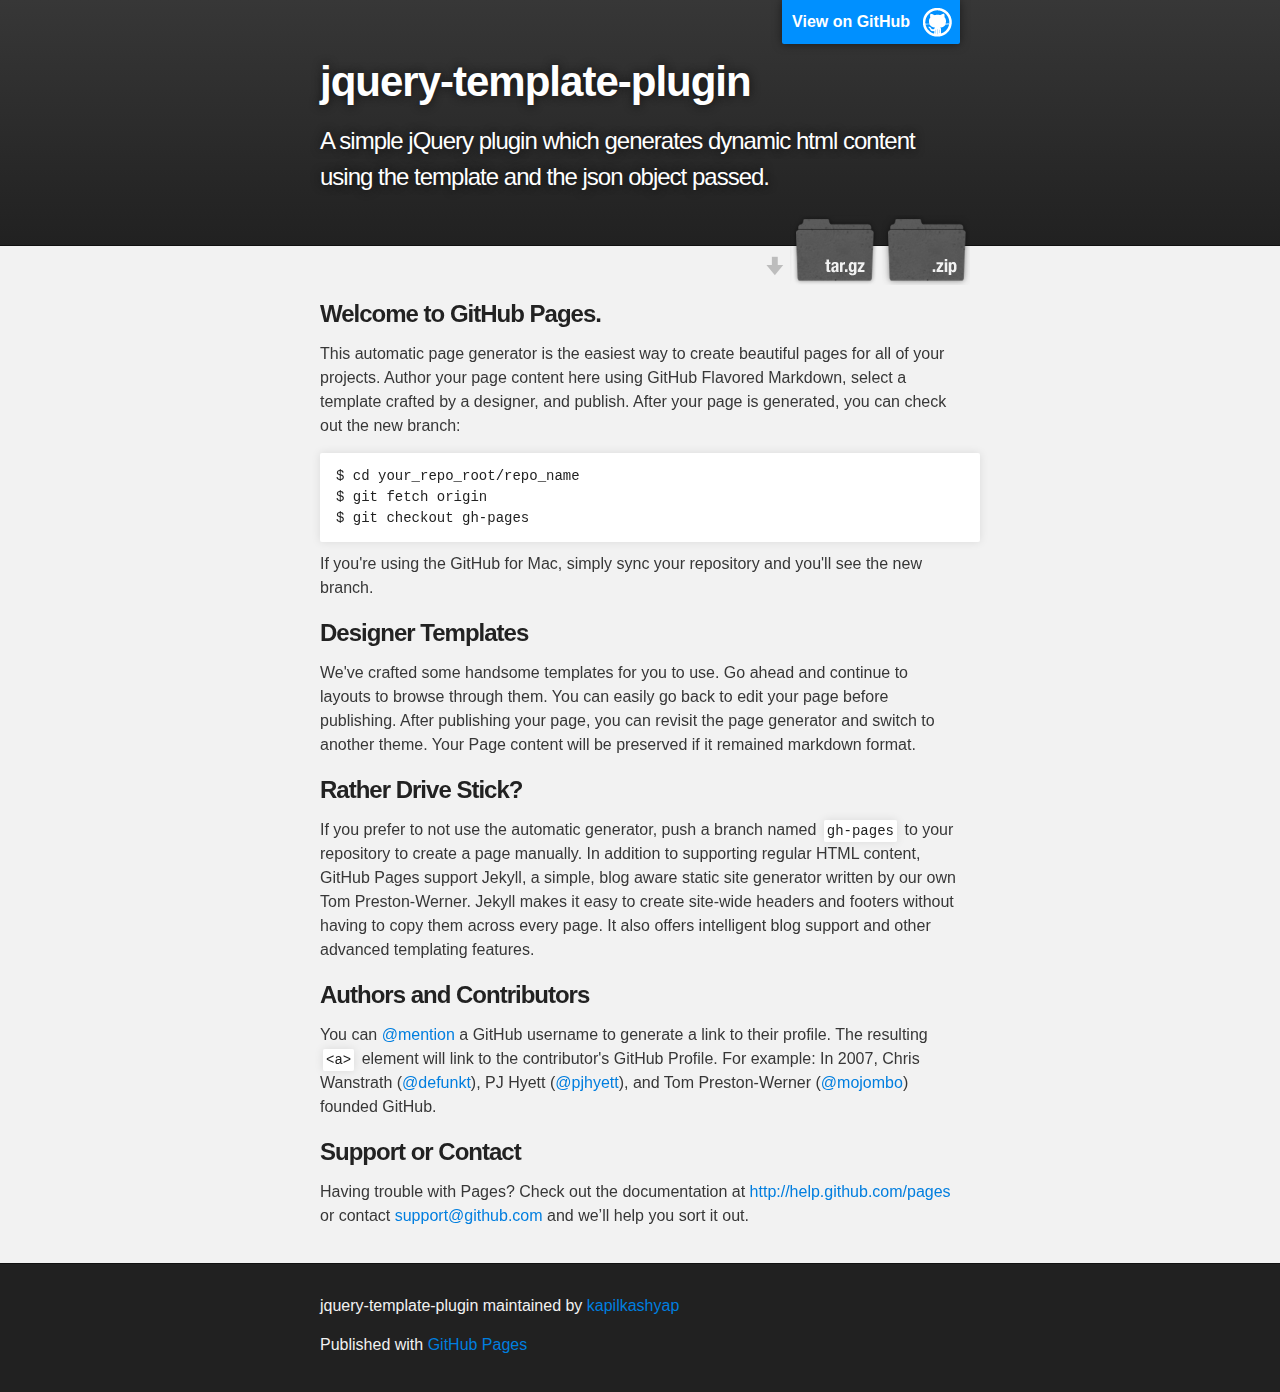
==== index.html @ b41ae6ae "Create gh-pages branch via GitHub" ====
<!DOCTYPE html>
<html>

  <head>
    <meta charset='utf-8' />
    <meta http-equiv="X-UA-Compatible" content="chrome=1" />
    <meta name="description" content="jquery-template-plugin : A simple jQuery plugin which generates dynamic html content using the template and the json object passed." />

    <link rel="stylesheet" type="text/css" media="screen" href="stylesheets/stylesheet.css">

    <title>jquery-template-plugin</title>
  </head>

  <body>

    <!-- HEADER -->
    <div id="header_wrap" class="outer">
        <header class="inner">
          <a id="forkme_banner" href="https://github.com/kapilkashyap/jquery-template-plugin">View on GitHub</a>

          <h1 id="project_title">jquery-template-plugin</h1>
          <h2 id="project_tagline">A simple jQuery plugin which generates dynamic html content using the template and the json object passed.</h2>

            <section id="downloads">
              <a class="zip_download_link" href="https://github.com/kapilkashyap/jquery-template-plugin/zipball/master">Download this project as a .zip file</a>
              <a class="tar_download_link" href="https://github.com/kapilkashyap/jquery-template-plugin/tarball/master">Download this project as a tar.gz file</a>
            </section>
        </header>
    </div>

    <!-- MAIN CONTENT -->
    <div id="main_content_wrap" class="outer">
      <section id="main_content" class="inner">
        <h3>
<a name="welcome-to-github-pages" class="anchor" href="#welcome-to-github-pages"><span class="octicon octicon-link"></span></a>Welcome to GitHub Pages.</h3>

<p>This automatic page generator is the easiest way to create beautiful pages for all of your projects. Author your page content here using GitHub Flavored Markdown, select a template crafted by a designer, and publish. After your page is generated, you can check out the new branch:</p>

<pre><code>$ cd your_repo_root/repo_name
$ git fetch origin
$ git checkout gh-pages
</code></pre>

<p>If you're using the GitHub for Mac, simply sync your repository and you'll see the new branch.</p>

<h3>
<a name="designer-templates" class="anchor" href="#designer-templates"><span class="octicon octicon-link"></span></a>Designer Templates</h3>

<p>We've crafted some handsome templates for you to use. Go ahead and continue to layouts to browse through them. You can easily go back to edit your page before publishing. After publishing your page, you can revisit the page generator and switch to another theme. Your Page content will be preserved if it remained markdown format.</p>

<h3>
<a name="rather-drive-stick" class="anchor" href="#rather-drive-stick"><span class="octicon octicon-link"></span></a>Rather Drive Stick?</h3>

<p>If you prefer to not use the automatic generator, push a branch named <code>gh-pages</code> to your repository to create a page manually. In addition to supporting regular HTML content, GitHub Pages support Jekyll, a simple, blog aware static site generator written by our own Tom Preston-Werner. Jekyll makes it easy to create site-wide headers and footers without having to copy them across every page. It also offers intelligent blog support and other advanced templating features.</p>

<h3>
<a name="authors-and-contributors" class="anchor" href="#authors-and-contributors"><span class="octicon octicon-link"></span></a>Authors and Contributors</h3>

<p>You can <a href="https://github.com/blog/821" class="user-mention">@mention</a> a GitHub username to generate a link to their profile. The resulting <code>&lt;a&gt;</code> element will link to the contributor's GitHub Profile. For example: In 2007, Chris Wanstrath (<a href="https://github.com/defunkt" class="user-mention">@defunkt</a>), PJ Hyett (<a href="https://github.com/pjhyett" class="user-mention">@pjhyett</a>), and Tom Preston-Werner (<a href="https://github.com/mojombo" class="user-mention">@mojombo</a>) founded GitHub.</p>

<h3>
<a name="support-or-contact" class="anchor" href="#support-or-contact"><span class="octicon octicon-link"></span></a>Support or Contact</h3>

<p>Having trouble with Pages? Check out the documentation at <a href="http://help.github.com/pages">http://help.github.com/pages</a> or contact <a href="mailto:support@github.com">support@github.com</a> and we’ll help you sort it out.</p>
      </section>
    </div>

    <!-- FOOTER  -->
    <div id="footer_wrap" class="outer">
      <footer class="inner">
        <p class="copyright">jquery-template-plugin maintained by <a href="https://github.com/kapilkashyap">kapilkashyap</a></p>
        <p>Published with <a href="http://pages.github.com">GitHub Pages</a></p>
      </footer>
    </div>

    

  </body>
</html>
---- stylesheets/stylesheet.css ----
/*******************************************************************************
Slate Theme for GitHub Pages
by Jason Costello, @jsncostello
*******************************************************************************/

@import url(pygment_trac.css);

/*******************************************************************************
MeyerWeb Reset
*******************************************************************************/

html, body, div, span, applet, object, iframe,
h1, h2, h3, h4, h5, h6, p, blockquote, pre,
a, abbr, acronym, address, big, cite, code,
del, dfn, em, img, ins, kbd, q, s, samp,
small, strike, strong, sub, sup, tt, var,
b, u, i, center,
dl, dt, dd, ol, ul, li,
fieldset, form, label, legend,
table, caption, tbody, tfoot, thead, tr, th, td,
article, aside, canvas, details, embed,
figure, figcaption, footer, header, hgroup,
menu, nav, output, ruby, section, summary,
time, mark, audio, video {
  margin: 0;
  padding: 0;
  border: 0;
  font: inherit;
  vertical-align: baseline;
}

/* HTML5 display-role reset for older browsers */
article, aside, details, figcaption, figure,
footer, header, hgroup, menu, nav, section {
  display: block;
}

ol, ul {
  list-style: none;
}

blockquote, q {
}

table {
  border-collapse: collapse;
  border-spacing: 0;
}

/*******************************************************************************
Theme Styles
*******************************************************************************/

body {
  box-sizing: border-box;
  color:#373737;
  background: #212121;
  font-size: 16px;
  font-family: 'Myriad Pro', Calibri, Helvetica, Arial, sans-serif;
  line-height: 1.5;
  -webkit-font-smoothing: antialiased;
}

h1, h2, h3, h4, h5, h6 {
  margin: 10px 0;
  font-weight: 700;
  color:#222222;
  font-family: 'Lucida Grande', 'Calibri', Helvetica, Arial, sans-serif;
  letter-spacing: -1px;
}

h1 {
  font-size: 36px;
  font-weight: 700;
}

h2 {
  padding-bottom: 10px;
  font-size: 32px;
  background: url('../images/bg_hr.png') repeat-x bottom;
}

h3 {
  font-size: 24px;
}

h4 {
  font-size: 21px;
}

h5 {
  font-size: 18px;
}

h6 {
  font-size: 16px;
}

p {
  margin: 10px 0 15px 0;
}

footer p {
  color: #f2f2f2;
}

a {
  text-decoration: none;
  color: #007edf;
  text-shadow: none;

  transition: color 0.5s ease;
  transition: text-shadow 0.5s ease;
  -webkit-transition: color 0.5s ease;
  -webkit-transition: text-shadow 0.5s ease;
  -moz-transition: color 0.5s ease;
  -moz-transition: text-shadow 0.5s ease;
  -o-transition: color 0.5s ease;
  -o-transition: text-shadow 0.5s ease;
  -ms-transition: color 0.5s ease;
  -ms-transition: text-shadow 0.5s ease;
}

#main_content a:hover {
  color: #0069ba;
  text-shadow: #0090ff 0px 0px 2px;
}

footer a:hover {
  color: #43adff;
  text-shadow: #0090ff 0px 0px 2px;
}

em {
  font-style: italic;
}

strong {
  font-weight: bold;
}

img {
  position: relative;
  margin: 0 auto;
  max-width: 739px;
  padding: 5px;
  margin: 10px 0 10px 0;
  border: 1px solid #ebebeb;

  box-shadow: 0 0 5px #ebebeb;
  -webkit-box-shadow: 0 0 5px #ebebeb;
  -moz-box-shadow: 0 0 5px #ebebeb;
  -o-box-shadow: 0 0 5px #ebebeb;
  -ms-box-shadow: 0 0 5px #ebebeb;
}

pre, code {
  width: 100%;
  color: #222;
  background-color: #fff;

  font-family: Monaco, "Bitstream Vera Sans Mono", "Lucida Console", Terminal, monospace;
  font-size: 14px;

  border-radius: 2px;
  -moz-border-radius: 2px;
  -webkit-border-radius: 2px;



}

pre {
  width: 100%;
  padding: 10px;
  box-shadow: 0 0 10px rgba(0,0,0,.1);
  overflow: auto;
}

code {
  padding: 3px;
  margin: 0 3px;
  box-shadow: 0 0 10px rgba(0,0,0,.1);
}

pre code {
  display: block;
  box-shadow: none;
}

blockquote {
  color: #666;
  margin-bottom: 20px;
  padding: 0 0 0 20px;
  border-left: 3px solid #bbb;
}

ul, ol, dl {
  margin-bottom: 15px
}

ul li {
  list-style: inside;
  padding-left: 20px;
}

ol li {
  list-style: decimal inside;
  padding-left: 20px;
}

dl dt {
  font-weight: bold;
}

dl dd {
  padding-left: 20px;
  font-style: italic;
}

dl p {
  padding-left: 20px;
  font-style: italic;
}

hr {
  height: 1px;
  margin-bottom: 5px;
  border: none;
  background: url('../images/bg_hr.png') repeat-x center;
}

table {
  border: 1px solid #373737;
  margin-bottom: 20px;
  text-align: left;
 }

th {
  font-family: 'Lucida Grande', 'Helvetica Neue', Helvetica, Arial, sans-serif;
  padding: 10px;
  background: #373737;
  color: #fff;
 }

td {
  padding: 10px;
  border: 1px solid #373737;
 }

form {
  background: #f2f2f2;
  padding: 20px;
}

img {
  width: 100%;
  max-width: 100%;
}

/*******************************************************************************
Full-Width Styles
*******************************************************************************/

.outer {
  width: 100%;
}

.inner {
  position: relative;
  max-width: 640px;
  padding: 20px 10px;
  margin: 0 auto;
}

#forkme_banner {
  display: block;
  position: absolute;
  top:0;
  right: 10px;
  z-index: 10;
  padding: 10px 50px 10px 10px;
  color: #fff;
  background: url('../images/blacktocat.png') #0090ff no-repeat 95% 50%;
  font-weight: 700;
  box-shadow: 0 0 10px rgba(0,0,0,.5);
  border-bottom-left-radius: 2px;
  border-bottom-right-radius: 2px;
}

#header_wrap {
  background: #212121;
  background: -moz-linear-gradient(top, #373737, #212121);
  background: -webkit-linear-gradient(top, #373737, #212121);
  background: -ms-linear-gradient(top, #373737, #212121);
  background: -o-linear-gradient(top, #373737, #212121);
  background: linear-gradient(top, #373737, #212121);
}

#header_wrap .inner {
  padding: 50px 10px 30px 10px;
}

#project_title {
  margin: 0;
  color: #fff;
  font-size: 42px;
  font-weight: 700;
  text-shadow: #111 0px 0px 10px;
}

#project_tagline {
  color: #fff;
  font-size: 24px;
  font-weight: 300;
  background: none;
  text-shadow: #111 0px 0px 10px;
}

#downloads {
  position: absolute;
  width: 210px;
  z-index: 10;
  bottom: -40px;
  right: 0;
  height: 70px;
  background: url('../images/icon_download.png') no-repeat 0% 90%;
}

.zip_download_link {
  display: block;
  float: right;
  width: 90px;
  height:70px;
  text-indent: -5000px;
  overflow: hidden;
  background: url(../images/sprite_download.png) no-repeat bottom left;
}

.tar_download_link {
  display: block;
  float: right;
  width: 90px;
  height:70px;
  text-indent: -5000px;
  overflow: hidden;
  background: url(../images/sprite_download.png) no-repeat bottom right;
  margin-left: 10px;
}

.zip_download_link:hover {
  background: url(../images/sprite_download.png) no-repeat top left;
}

.tar_download_link:hover {
  background: url(../images/sprite_download.png) no-repeat top right;
}

#main_content_wrap {
  background: #f2f2f2;
  border-top: 1px solid #111;
  border-bottom: 1px solid #111;
}

#main_content {
  padding-top: 40px;
}

#footer_wrap {
  background: #212121;
}



/*******************************************************************************
Small Device Styles
*******************************************************************************/

@media screen and (max-width: 480px) {
  body {
    font-size:14px;
  }

  #downloads {
    display: none;
  }

  .inner {
    min-width: 320px;
    max-width: 480px;
  }

  #project_title {
  font-size: 32px;
  }

  h1 {
    font-size: 28px;
  }

  h2 {
    font-size: 24px;
  }

  h3 {
    font-size: 21px;
  }

  h4 {
    font-size: 18px;
  }

  h5 {
    font-size: 14px;
  }

  h6 {
    font-size: 12px;
  }

  code, pre {
    min-width: 320px;
    max-width: 480px;
    font-size: 11px;
  }

}
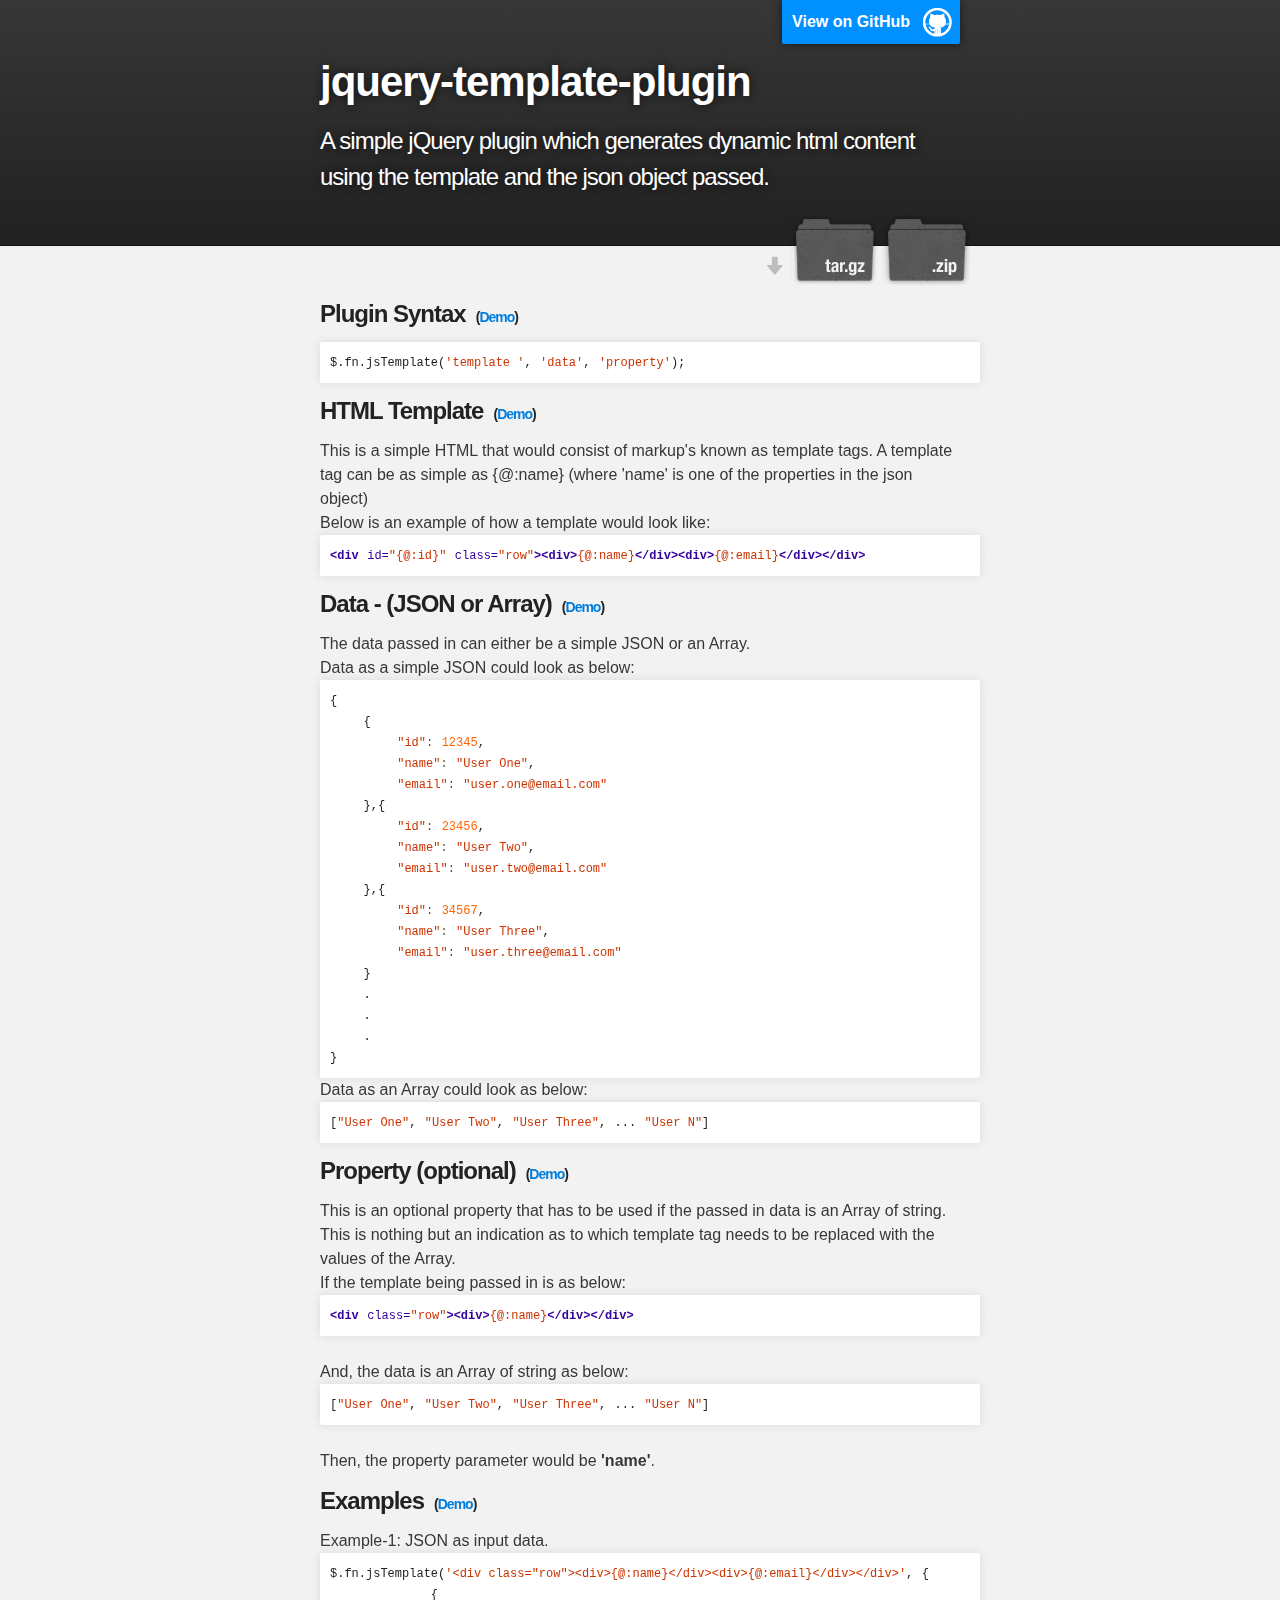
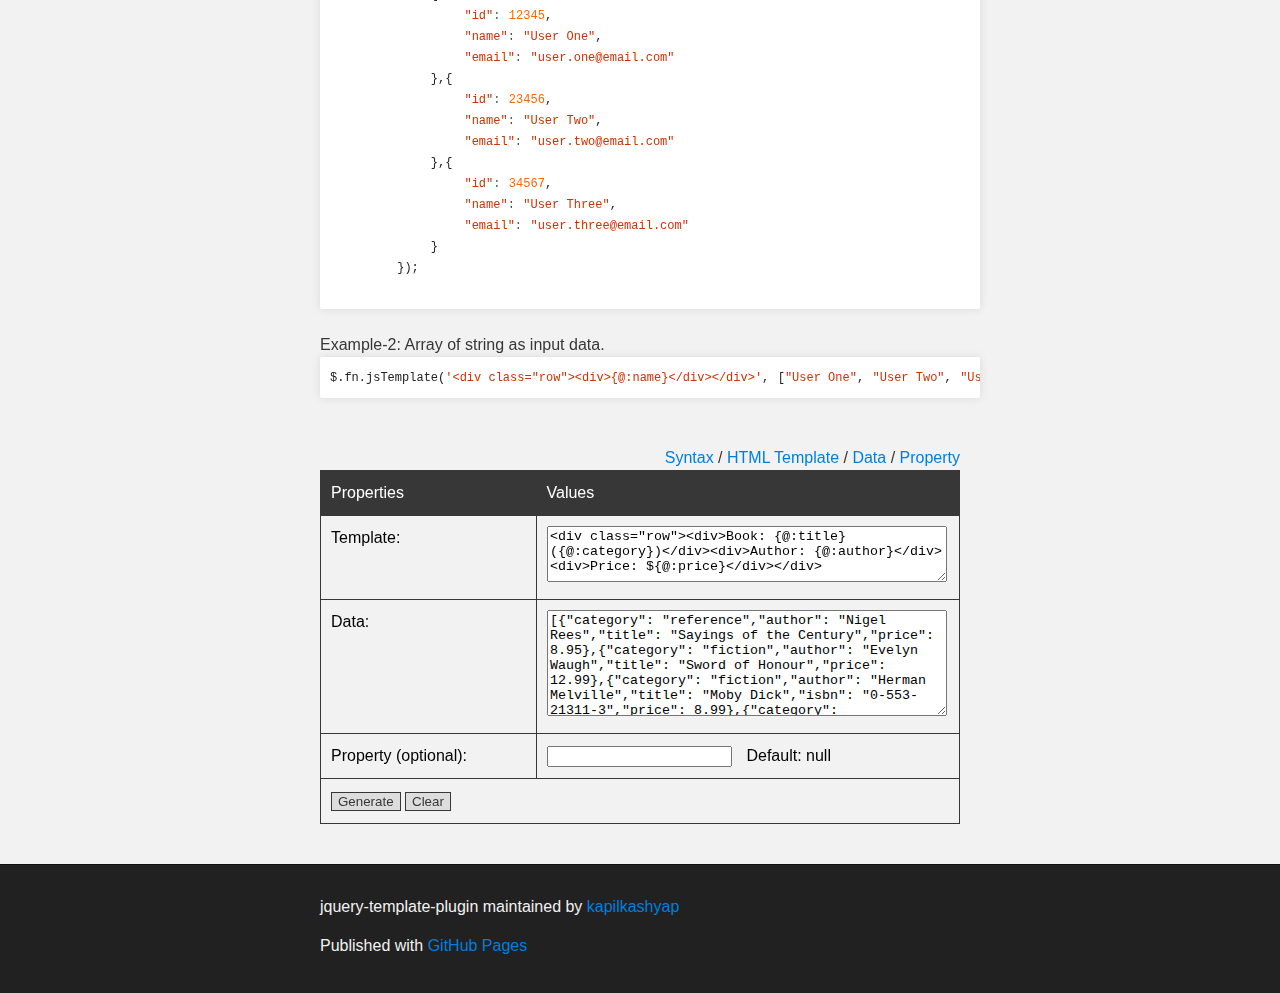
==== commit eb1a2252: "Updating gh-pages to show functionality." ====
--- a/index.html
+++ b/index.html
@@ -1,79 +1,215 @@
 <!DOCTYPE html>
 <html>
+	<head>
+	    <meta charset='utf-8' />
+    	<meta http-equiv="X-UA-Compatible" content="chrome=1" />
+    	<meta name="description" content="jquery-template-plugin : A simple jQuery plugin which generates dynamic html content using the template and the json object passed." />
+	    <link rel="stylesheet" type="text/css" media="screen" href="stylesheets/stylesheet.css">
+	    <title>jquery-template-plugin</title>
+		<script type="text/javascript" src="http://code.jquery.com/jquery-1.8.3.js"></script>
+		<script type="text/javascript" src="assets/jquery.template.plugin.js"></script>
+		<style type="text/css">
+			tbody .vertical-align-top { vertical-align: top; }
+	   		span.required { color: red; }
+	   		th { text-align: left; }
+	   		.borderless { border: none; }
+	   		.input-form { width: 100%; }
+	   		.textArea100 { width: 98%; height: 100px; }
+	   		.textArea { width: 98%; height: 200px; }
+			.input-label,.input-label-checkbox { width: 200px; color: #000000; }
+			.input-label { vertical-align: top; padding: 10px 5px 5px 10px; }
+			.checkbox { margin-left: 20px; }
+			.property-value-actions { display: inline-block; }
+			.x-inline-block { display: inline-block; zoom: 1; *display: inline; _height: 30px; }
+			.x-float-right { float: right; }
+			.x-width-10px { width: 10px; }
+			.x-button { background: #DDDDDD; color: #373737; border: 1px solid #373737; cursor: pointer; }
+			.x-button:hover { background: #373737; color: #DDDDDD; border: 1px solid #DDDDDD; cursor: pointer; }
+			.x-hidden { display: none; }
+			.width250px { width: 250px; }
+			.small-text { font-size: 10px; }
+			.buttonContainer { padding: 2px 0px; border: 1px solid #cccccc; text-align: right; }
+			.textArea50 { width: 98%; height: 50px; }
+			.textArea100 { width: 98%; height: 100px; }
+			#output { overflow: auto; margin-top: 15px; padding: 5px; display: none; border: 1px solid #CCCCCC; }
+			#output .row { font-family: verdana; font-size: 12px; margin: 5px; padding: 2px; border: 1px solid #CCCCCC; }
+	   	</style>
+	</head>
+	<body>
+    	<!-- HEADER -->
+    	<div id="header_wrap" class="outer">
+	        <header class="inner">
+				<a id="forkme_banner" href="https://github.com/kapilkashyap/jquery-template-plugin">View on GitHub</a>
+				<h1 id="project_title">jquery-template-plugin</h1>
+				<h2 id="project_tagline">A simple jQuery plugin which generates dynamic html content using the template and the json object passed.</h2>
+	            <section id="downloads">
+		            <a class="zip_download_link" href="https://github.com/kapilkashyap/jquery-template-plugin/zipball/master">Download this project as a .zip file</a>
+	    	        <a class="tar_download_link" href="https://github.com/kapilkashyap/jquery-template-plugin/tarball/master">Download this project as a tar.gz file</a>
+	            </section>
+	        </header>
+    	</div>
+		
+		<!-- MAIN CONTENT -->
+    	<div id="main_content_wrap" class="outer">
+      		<section id="main_content" class="inner">
+				<h3 id="syntax">Plugin Syntax<span class="x-inline-block x-width-10px">&nbsp;</span><span style="font-size: 14px;">(<a href="#demo" onclick="javascript:void(0);">Demo</a>)</span></h3>
+				<div class="highlight">
+					<div class="syntax"><pre><span class="nx">$</span><span class="p">.</span><span class="nx">fn</span><span class="p">.</span><span class="nx">jsTemplate</span><span class="p">(</span><span class="s1">'template '</span><span class="p">,</span> <span class="s1">'data'</span><span class="p">,</span> <span class="s1">'property'</span><span class="p">);</span></pre></div>
+				</div>
+				<h3 id="htmlTemplate">HTML Template<span class="x-inline-block x-width-10px">&nbsp;</span><span style="font-size: 14px;">(<a href="#demo" onclick="javascript:void(0);">Demo</a>)</span></h3>
+				This is a simple HTML that would consist of markup's known as template tags. A template tag can be as simple as {@:name}
+				(where 'name' is one of the properties in the json object)
+				<br/>
+				Below is an example of how a template would look like: 
+				<div class="highlight">
+					<div class="syntax"><pre><span class="nt">&lt;div</span> <span class="na">id=</span><span class="s">"{@:id}"</span> <span class="na">class=</span><span class="s">"row"</span><span class="nt">&gt;&lt;div&gt;</span><span class="s">{@:name}</span></span><span class="nt">&lt;/div&gt;&lt;div&gt;</span><span class="s">{@:email}</span><span class="nt">&lt;/div&gt;&lt;/div&gt;</span></pre></div>
+				</div>
+				<h3 id="templateDate">Data - (JSON or Array)<span class="x-inline-block x-width-10px">&nbsp;</span><span style="font-size: 14px;">(<a href="#demo" onclick="javascript:void(0);">Demo</a>)</span></h3>
+				The data passed in can either be a simple JSON or an Array.
+				<br/>
+				Data as a simple JSON could look as below:
+<div class="highlight"><pre><span class="p">{</span>
+    <span class="p">{</span>
+        <span class="s2">"id"</span><span class="o">:</span> <span class="mi">12345</span><span class="p">,</span>
+        <span class="s2">"name"</span><span class="o">:</span> <span class="s2">"User One"</span><span class="p">,</span>
+        <span class="s2">"email"</span><span class="o">:</span> <span class="s2">"user.one@email.com"</span>
+    <span class="p">},{</span>
+        <span class="s2">"id"</span><span class="o">:</span> <span class="mi">23456</span><span class="p">,</span>
+        <span class="s2">"name"</span><span class="o">:</span> <span class="s2">"User Two"</span><span class="p">,</span>
+        <span class="s2">"email"</span><span class="o">:</span> <span class="s2">"user.two@email.com"</span>
+    <span class="p">},{</span>
+        <span class="s2">"id"</span><span class="o">:</span> <span class="mi">34567</span><span class="p">,</span>
+        <span class="s2">"name"</span><span class="o">:</span> <span class="s2">"User Three"</span><span class="p">,</span>
+        <span class="s2">"email"</span><span class="o">:</span> <span class="s2">"user.three@email.com"</span>
+    <span class="p">}</span>
+    <span class="p">.</span>
+    <span class="p">.</span>
+    <span class="p">.</span>
+<span class="p">}</span>
+</pre></div>
+				Data as an Array could look as below:
+				<div class="highlight">
+					<div class="syntax"><pre><span class="p">[</span><span class="s2">"User One"</span><span class="p">,</span> <span class="s2">"User Two"</span><span class="p">,</span> <span class="s2">"User Three"</span><span class="p">,</span> <span class="p">...</span> <span class="s2">"User N"</span><span class="p">]</span></pre></div>
+				</div>
+				<h3 id="templateProperty">Property (optional)<span class="x-inline-block x-width-10px">&nbsp;</span><span style="font-size: 14px;">(<a href="#demo" onclick="javascript:void(0);">Demo</a>)</span></h3>
+				This is an optional property that has to be used if the passed in data is an Array of string.
+				This is nothing but an indication as to which template tag needs to be replaced with the values
+				of the Array.
+				<br/>
+				If the template being passed in is as below:
+				<div class="highlight">
+					<div class="syntax"><pre><span class="nt">&lt;div</span> <span class="na">class=</span><span class="s">"row"</span><span class="nt">&gt;&lt;div&gt;</span><span class="s">{@:name}</span><span class="nt">&lt;/div&gt;&lt;/div&gt;</span></pre></div>
+				</div>
+				<br/>
+				And, the data is an Array of string as below:
+				<div class="highlight">
+					<div class="syntax"><pre><span class="p">[</span><span class="s2">"User One"</span><span class="p">,</span> <span class="s2">"User Two"</span><span class="p">,</span> <span class="s2">"User Three"</span><span class="p">,</span> <span class="p">...</span> <span class="s2">"User N"</span><span class="p">]</span></pre></div>
+				</div>
+				<br/>
+				Then, the property parameter would be <span style="font-weight: bold;">'name'</span>.
+				<h3 id="templateExample">Examples<span class="x-inline-block x-width-10px">&nbsp;</span><span style="font-size: 14px;">(<a href="#demo" onclick="javascript:void(0);">Demo</a>)</span></h3>
+				Example-1: JSON as input data.
+<div class="highlight">
+	<div class="syntax"><pre><span class="nx">$</span><span class="p">.</span><span class="nx">fn</span><span class="p">.</span><span class="nx">jsTemplate</span><span class="p">(</span><span class="s1">'&lt;div class="row"&gt;&lt;div&gt;{@:name}&lt;/div&gt;&lt;div&gt;{@:email}&lt;/div&gt;&lt;/div&gt;'</span><span class="p">,</span> <span class="p">{</span>
+	    <span class="p">{</span>
+	        <span class="s2">"id"</span><span class="o">:</span> <span class="mi">12345</span><span class="p">,</span>
+	        <span class="s2">"name"</span><span class="o">:</span> <span class="s2">"User One"</span><span class="p">,</span>
+	        <span class="s2">"email"</span><span class="o">:</span> <span class="s2">"user.one@email.com"</span>
+	    <span class="p">},{</span>
+	        <span class="s2">"id"</span><span class="o">:</span> <span class="mi">23456</span><span class="p">,</span>
+	        <span class="s2">"name"</span><span class="o">:</span> <span class="s2">"User Two"</span><span class="p">,</span>
+	        <span class="s2">"email"</span><span class="o">:</span> <span class="s2">"user.two@email.com"</span>
+	    <span class="p">},{</span>
+	        <span class="s2">"id"</span><span class="o">:</span> <span class="mi">34567</span><span class="p">,</span>
+	        <span class="s2">"name"</span><span class="o">:</span> <span class="s2">"User Three"</span><span class="p">,</span>
+	        <span class="s2">"email"</span><span class="o">:</span> <span class="s2">"user.three@email.com"</span>
+	    <span class="p">}</span>
+	<span class="p">});</span>
+	</pre></div>
+</div>
+				<br/>
+				Example-2: Array of string as input data.
+				<div class="highlight">
+					<div class="syntax"><pre><span class="nx">$</span><span class="p">.</span><span class="nx">fn</span><span class="p">.</span><span class="nx">jsTemplate</span><span class="p">(</span><span class="s1">'&lt;div class="row"&gt;&lt;div&gt;{@:name}&lt;/div&gt;&lt;/div&gt;'</span><span class="p">,</span> <span class="p">[</span><span class="s2">"User One"</span><span class="p">,</span> <span class="s2">"User Two"</span><span class="p">,</span> <span class="s2">"User Three"</span><span class="p">,</span> <span class="p">...</span> <span class="s2">"User N"</span><span class="p">,</span> <span class="s1">'name'</span><span class="p">]);</span></pre></div>
+				</div>
+				<br/><br/>
+				<div id="demo">
+					<div class="x-float-right x-inline-block"><a href="#templateProperty" onclick="javascript:void(0);">Property</a></div>
+					<div class="x-float-right x-inline-block">&nbsp;/&nbsp;</div>
+					<div class="x-float-right x-inline-block"><a href="#templateDate" onclick="javascript:void(0);">Data</a></div>
+					<div class="x-float-right x-inline-block">&nbsp;/&nbsp;</div>
+					<div class="x-float-right x-inline-block"><a href="#htmlTemplate" onclick="javascript:void(0);">HTML Template</a></div>
+					<div class="x-float-right x-inline-block">&nbsp;/&nbsp;</div>
+					<div class="x-float-right x-inline-block"><a href="#syntax" onclick="javascript:void(0);">Syntax</a></div>
+				</div>	
+				<table class="input-form">
+					<tbody>
+						<tr>
+							<th>Properties</th>
+							<th>Values</th>
+						</tr>
+						<tr class="input-row">
+							<td class="input-label text inputBorder">Template:</td>
+							<td class="input-field text inputBorder">
+								<textarea id="template" class="textArea50" name="template"><div class="row"><div>Book: {@:title} ({@:category})</div><div>Author: {@:author}</div><div>Price: ${@:price}</div></div></textarea>
+							</td>
+						</tr>
+						<tr class="input-row">
+							<td class="input-label text inputBorder">Data:</td>
+							<td class="input-field text inputBorder">
+								<textarea id="template-data" class="textArea100" name="template-data">[{"category": "reference","author": "Nigel Rees","title": "Sayings of the Century","price": 8.95},{"category": "fiction","author": "Evelyn Waugh","title": "Sword of Honour","price": 12.99},{"category": "fiction","author": "Herman Melville","title": "Moby Dick","isbn": "0-553-21311-3","price": 8.99},{"category": "fiction","author": "J. R. R. Tolkien","title": "The Lord of the Rings","isbn": "0-395-19395-8","price": 22.99}]</textarea>
+							</td>
+						</tr>
+						<tr class="input-row">
+							<td class="input-label text inputBorder">Property (optional):</td>
+							<td class="input-field text inputBorder">
+								<input id="property" type="text" value="" />
+								<span class="input-label">Default: null</span>
+							</td>
+						</tr>
+						<tr>
+							<td colspan="2" class="borderless">
+								<button id="btn-generate" name="Generate" class="x-button">Generate</button>
+								<button id="btn-clear" name="Clear" class="x-button">Clear</button>
+							</td>
+						</tr>
+					</tbody>
+				</table>
+				<div id="output" style="border: 1px solid #808080;"></div>
+			</section>
+ 	   </div>
+	    <!-- FOOTER  -->
+	    <div id="footer_wrap" class="outer">
+	      	<footer class="inner">
+	        	<p class="copyright">jquery-template-plugin maintained by <a href="https://github.com/kapilkashyap">kapilkashyap</a></p>
+	        	<p>Published with <a href="http://pages.github.com">GitHub Pages</a></p>
+	      	</footer>
+	    </div>
+	</body>
 
-  <head>
-    <meta charset='utf-8' />
-    <meta http-equiv="X-UA-Compatible" content="chrome=1" />
-    <meta name="description" content="jquery-template-plugin : A simple jQuery plugin which generates dynamic html content using the template and the json object passed." />
-
-    <link rel="stylesheet" type="text/css" media="screen" href="stylesheets/stylesheet.css">
-
-    <title>jquery-template-plugin</title>
-  </head>
-
-  <body>
-
-    <!-- HEADER -->
-    <div id="header_wrap" class="outer">
-        <header class="inner">
-          <a id="forkme_banner" href="https://github.com/kapilkashyap/jquery-template-plugin">View on GitHub</a>
-
-          <h1 id="project_title">jquery-template-plugin</h1>
-          <h2 id="project_tagline">A simple jQuery plugin which generates dynamic html content using the template and the json object passed.</h2>
-
-            <section id="downloads">
-              <a class="zip_download_link" href="https://github.com/kapilkashyap/jquery-template-plugin/zipball/master">Download this project as a .zip file</a>
-              <a class="tar_download_link" href="https://github.com/kapilkashyap/jquery-template-plugin/tarball/master">Download this project as a tar.gz file</a>
-            </section>
-        </header>
-    </div>
-
-    <!-- MAIN CONTENT -->
-    <div id="main_content_wrap" class="outer">
-      <section id="main_content" class="inner">
-        <h3>
-<a name="welcome-to-github-pages" class="anchor" href="#welcome-to-github-pages"><span class="octicon octicon-link"></span></a>Welcome to GitHub Pages.</h3>
-
-<p>This automatic page generator is the easiest way to create beautiful pages for all of your projects. Author your page content here using GitHub Flavored Markdown, select a template crafted by a designer, and publish. After your page is generated, you can check out the new branch:</p>
-
-<pre><code>$ cd your_repo_root/repo_name
-$ git fetch origin
-$ git checkout gh-pages
-</code></pre>
-
-<p>If you're using the GitHub for Mac, simply sync your repository and you'll see the new branch.</p>
-
-<h3>
-<a name="designer-templates" class="anchor" href="#designer-templates"><span class="octicon octicon-link"></span></a>Designer Templates</h3>
-
-<p>We've crafted some handsome templates for you to use. Go ahead and continue to layouts to browse through them. You can easily go back to edit your page before publishing. After publishing your page, you can revisit the page generator and switch to another theme. Your Page content will be preserved if it remained markdown format.</p>
-
-<h3>
-<a name="rather-drive-stick" class="anchor" href="#rather-drive-stick"><span class="octicon octicon-link"></span></a>Rather Drive Stick?</h3>
-
-<p>If you prefer to not use the automatic generator, push a branch named <code>gh-pages</code> to your repository to create a page manually. In addition to supporting regular HTML content, GitHub Pages support Jekyll, a simple, blog aware static site generator written by our own Tom Preston-Werner. Jekyll makes it easy to create site-wide headers and footers without having to copy them across every page. It also offers intelligent blog support and other advanced templating features.</p>
-
-<h3>
-<a name="authors-and-contributors" class="anchor" href="#authors-and-contributors"><span class="octicon octicon-link"></span></a>Authors and Contributors</h3>
-
-<p>You can <a href="https://github.com/blog/821" class="user-mention">@mention</a> a GitHub username to generate a link to their profile. The resulting <code>&lt;a&gt;</code> element will link to the contributor's GitHub Profile. For example: In 2007, Chris Wanstrath (<a href="https://github.com/defunkt" class="user-mention">@defunkt</a>), PJ Hyett (<a href="https://github.com/pjhyett" class="user-mention">@pjhyett</a>), and Tom Preston-Werner (<a href="https://github.com/mojombo" class="user-mention">@mojombo</a>) founded GitHub.</p>
-
-<h3>
-<a name="support-or-contact" class="anchor" href="#support-or-contact"><span class="octicon octicon-link"></span></a>Support or Contact</h3>
-
-<p>Having trouble with Pages? Check out the documentation at <a href="http://help.github.com/pages">http://help.github.com/pages</a> or contact <a href="mailto:support@github.com">support@github.com</a> and we’ll help you sort it out.</p>
-      </section>
-    </div>
-
-    <!-- FOOTER  -->
-    <div id="footer_wrap" class="outer">
-      <footer class="inner">
-        <p class="copyright">jquery-template-plugin maintained by <a href="https://github.com/kapilkashyap">kapilkashyap</a></p>
-        <p>Published with <a href="http://pages.github.com">GitHub Pages</a></p>
-      </footer>
-    </div>
-
-    
-
-  </body>
+	<script>
+		$( document ).ready(function() {
+			$( '#btn-clear' ).attr( 'disabled', true );
+			$( '#btn-generate' ).click(function() {
+				var template = $( '#template' ).val(),
+					data = $.parseJSON( $( '#template-data' ).val() ),
+					property = $( '#property' ).val(),
+					result = null,
+					html = '';
+				
+				result = $.fn.jsTemplate( template, data, property );
+				
+				$( result ).each(function(index) {
+					html += result[index];
+				})
+				
+				$( '#output' ).html( html ).show( 'fast' );
+				$( '#btn-clear' ).attr( 'disabled', false );
+			});
+			$( '#btn-clear' ).click(function() {
+				$( '#output' ).html( '' ).hide( 'slow' );
+				$( '#btn-clear' ).attr( 'disabled', true );
+			});
+		});
+	</script>
 </html>
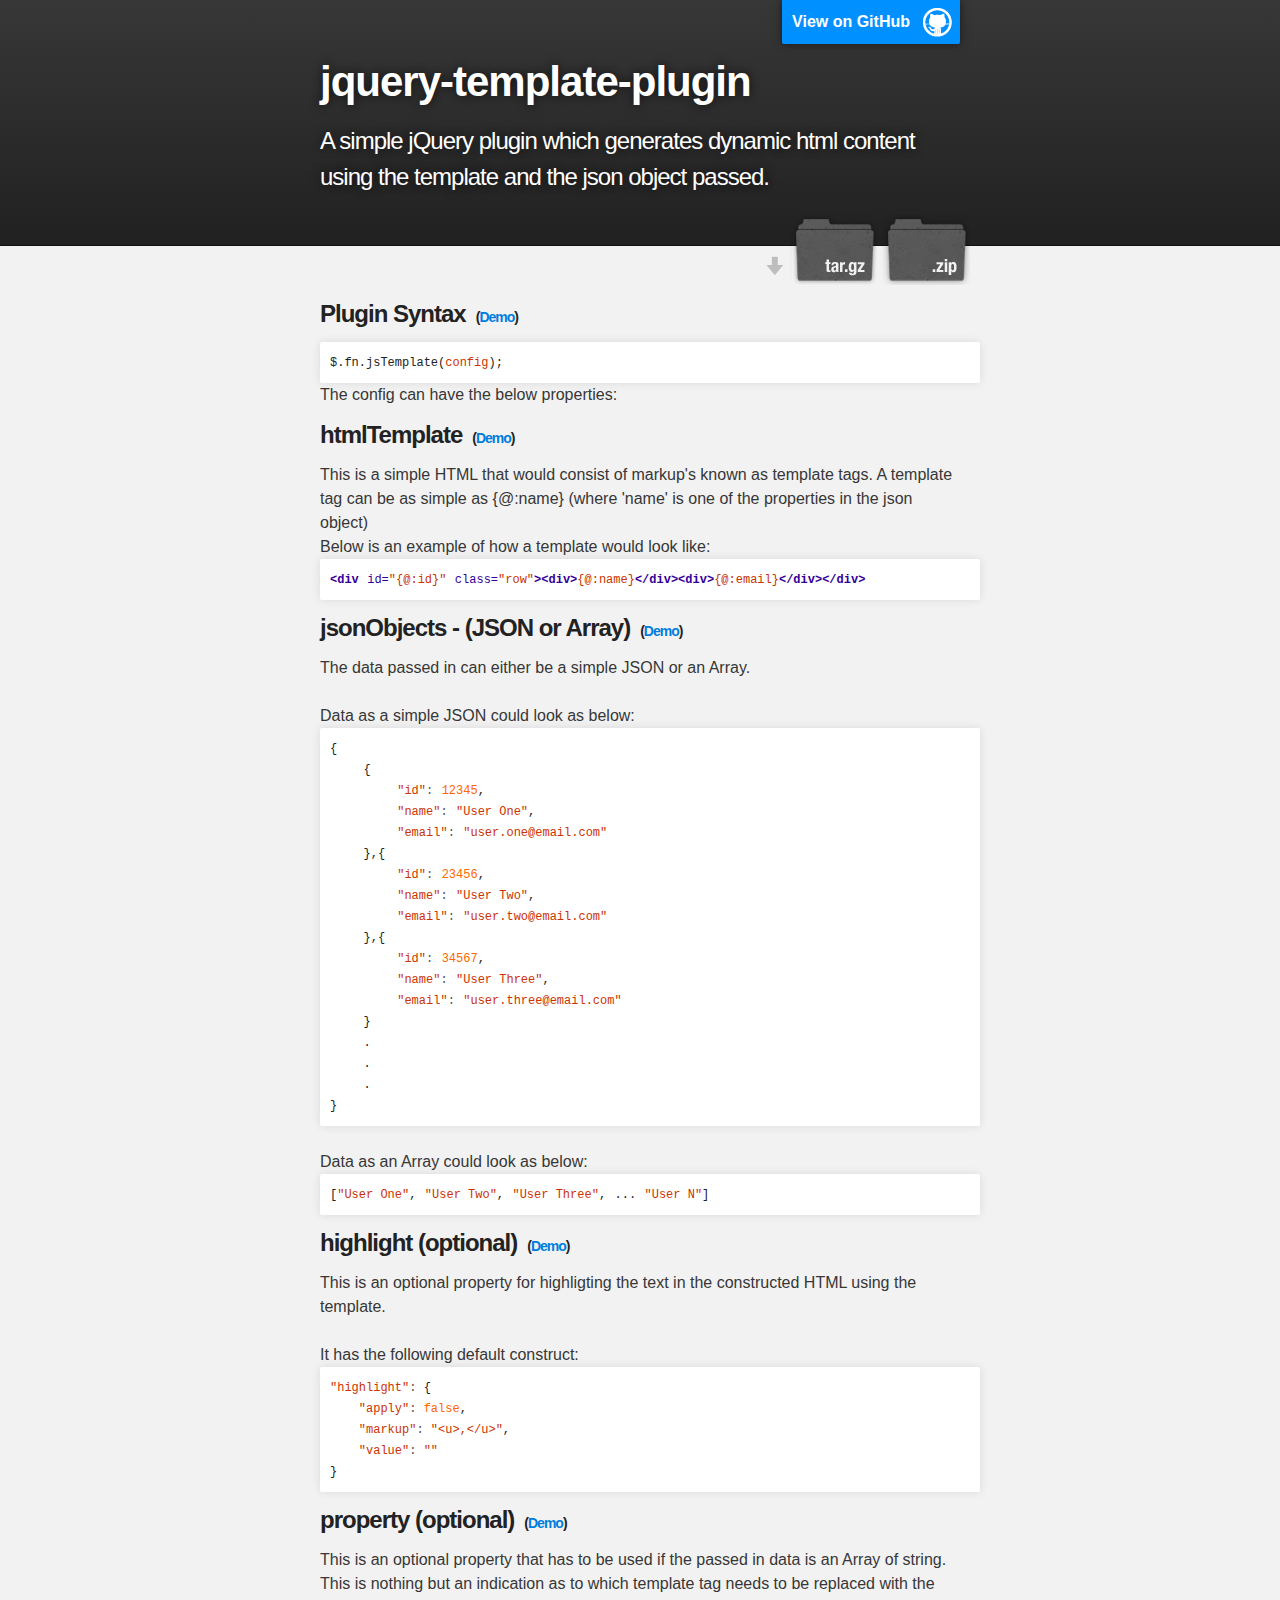
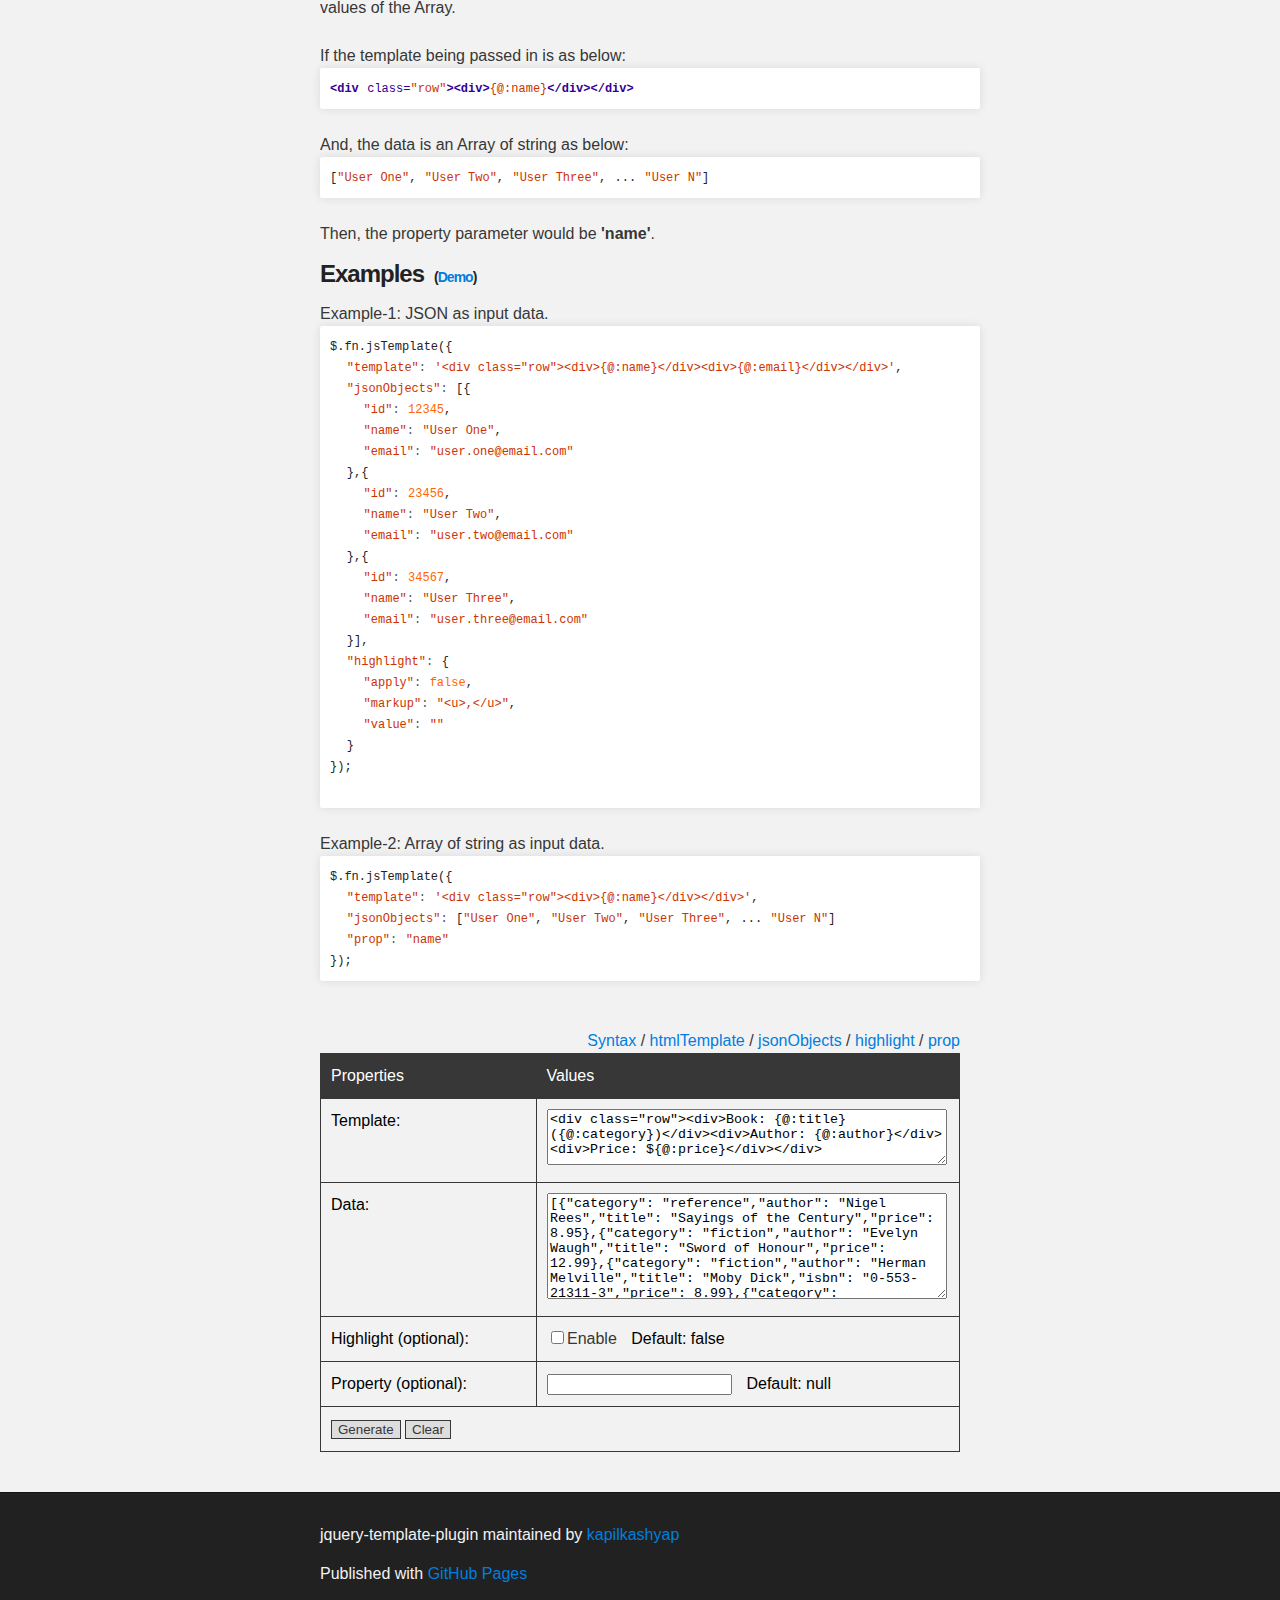
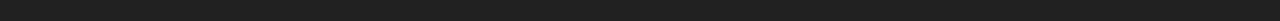
==== commit 1a3897dc: "- Updated the plugin files with the latest. - Updated the documentation with new properties. - Updat" ====
--- a/index.html
+++ b/index.html
@@ -7,7 +7,7 @@
 	    <link rel="stylesheet" type="text/css" media="screen" href="stylesheets/stylesheet.css">
 	    <title>jquery-template-plugin</title>
 		<script type="text/javascript" src="http://code.jquery.com/jquery-1.8.3.js"></script>
-		<script type="text/javascript" src="assets/jquery.template.plugin.js"></script>
+		<script type="text/javascript" src="assets/jquery.template.plugin.min.js"></script>
 		<style type="text/css">
 			tbody .vertical-align-top { vertical-align: top; }
 	   		span.required { color: red; }
@@ -33,6 +33,9 @@
 			.textArea100 { width: 98%; height: 100px; }
 			#output { overflow: auto; margin-top: 15px; padding: 5px; display: none; border: 1px solid #CCCCCC; }
 			#output .row { font-family: verdana; font-size: 12px; margin: 5px; padding: 2px; border: 1px solid #CCCCCC; }
+			.highlightConf {
+				display: none;
+			}
 	   	</style>
 	</head>
 	<body>
@@ -54,9 +57,10 @@
       		<section id="main_content" class="inner">
 				<h3 id="syntax">Plugin Syntax<span class="x-inline-block x-width-10px">&nbsp;</span><span style="font-size: 14px;">(<a href="#demo" onclick="javascript:void(0);">Demo</a>)</span></h3>
 				<div class="highlight">
-					<div class="syntax"><pre><span class="nx">$</span><span class="p">.</span><span class="nx">fn</span><span class="p">.</span><span class="nx">jsTemplate</span><span class="p">(</span><span class="s1">'template '</span><span class="p">,</span> <span class="s1">'data'</span><span class="p">,</span> <span class="s1">'property'</span><span class="p">);</span></pre></div>
-				</div>
-				<h3 id="htmlTemplate">HTML Template<span class="x-inline-block x-width-10px">&nbsp;</span><span style="font-size: 14px;">(<a href="#demo" onclick="javascript:void(0);">Demo</a>)</span></h3>
+					<div class="syntax"><pre><span class="nx">$</span><span class="p">.</span><span class="nx">fn</span><span class="p">.</span><span class="nx">jsTemplate</span><span class="p">(</span><span class="s1">config</span><span class="p">);</span></pre></div>
+				</div>
+				The config can have the below properties:
+				<h3 id="htmlTemplate">htmlTemplate<span class="x-inline-block x-width-10px">&nbsp;</span><span style="font-size: 14px;">(<a href="#demo" onclick="javascript:void(0);">Demo</a>)</span></h3>
 				This is a simple HTML that would consist of markup's known as template tags. A template tag can be as simple as {@:name}
 				(where 'name' is one of the properties in the json object)
 				<br/>
@@ -64,9 +68,9 @@
 				<div class="highlight">
 					<div class="syntax"><pre><span class="nt">&lt;div</span> <span class="na">id=</span><span class="s">"{@:id}"</span> <span class="na">class=</span><span class="s">"row"</span><span class="nt">&gt;&lt;div&gt;</span><span class="s">{@:name}</span></span><span class="nt">&lt;/div&gt;&lt;div&gt;</span><span class="s">{@:email}</span><span class="nt">&lt;/div&gt;&lt;/div&gt;</span></pre></div>
 				</div>
-				<h3 id="templateDate">Data - (JSON or Array)<span class="x-inline-block x-width-10px">&nbsp;</span><span style="font-size: 14px;">(<a href="#demo" onclick="javascript:void(0);">Demo</a>)</span></h3>
+				<h3 id="templateData">jsonObjects - (JSON or Array)<span class="x-inline-block x-width-10px">&nbsp;</span><span style="font-size: 14px;">(<a href="#demo" onclick="javascript:void(0);">Demo</a>)</span></h3>
 				The data passed in can either be a simple JSON or an Array.
-				<br/>
+				<br/><br/>
 				Data as a simple JSON could look as below:
 <div class="highlight"><pre><span class="p">{</span>
     <span class="p">{</span>
@@ -87,15 +91,27 @@
     <span class="p">.</span>
 <span class="p">}</span>
 </pre></div>
+<br/>
 				Data as an Array could look as below:
 				<div class="highlight">
 					<div class="syntax"><pre><span class="p">[</span><span class="s2">"User One"</span><span class="p">,</span> <span class="s2">"User Two"</span><span class="p">,</span> <span class="s2">"User Three"</span><span class="p">,</span> <span class="p">...</span> <span class="s2">"User N"</span><span class="p">]</span></pre></div>
 				</div>
-				<h3 id="templateProperty">Property (optional)<span class="x-inline-block x-width-10px">&nbsp;</span><span style="font-size: 14px;">(<a href="#demo" onclick="javascript:void(0);">Demo</a>)</span></h3>
+				<h3 id="highlightProperty">highlight (optional)<span class="x-inline-block x-width-10px">&nbsp;</span><span style="font-size: 14px;">(<a href="#demo" onclick="javascript:void(0);">Demo</a>)</span></h3>
+				This is an optional property for highligting the text in the constructed HTML using the template.
+				<br/><br/>
+				It has the following default construct:
+<div class="highlight"><pre><span class="p"><span class="s2">"highlight"</span><span class="o">:</span> <span class="p">{</span>
+    <span class="s2">"apply"</span><span class="o">:</span> <span class="mi">false</span><span class="p">,</span>
+    <span class="s2">"markup"</span><span class="o">:</span> <span class="s2">"&lt;u&gt;,&lt;/u&gt;"</span><span class="p">,</span>
+    <span class="s2">"value"</span><span class="o">:</span> <span class="s2">""</span>
+<span class="p">}</span>
+</pre></div>
+
+				<h3 id="templateProperty">property (optional)<span class="x-inline-block x-width-10px">&nbsp;</span><span style="font-size: 14px;">(<a href="#demo" onclick="javascript:void(0);">Demo</a>)</span></h3>
 				This is an optional property that has to be used if the passed in data is an Array of string.
 				This is nothing but an indication as to which template tag needs to be replaced with the values
 				of the Array.
-				<br/>
+				<br/><br/>
 				If the template being passed in is as below:
 				<div class="highlight">
 					<div class="syntax"><pre><span class="nt">&lt;div</span> <span class="na">class=</span><span class="s">"row"</span><span class="nt">&gt;&lt;div&gt;</span><span class="s">{@:name}</span><span class="nt">&lt;/div&gt;&lt;/div&gt;</span></pre></div>
@@ -110,35 +126,47 @@
 				<h3 id="templateExample">Examples<span class="x-inline-block x-width-10px">&nbsp;</span><span style="font-size: 14px;">(<a href="#demo" onclick="javascript:void(0);">Demo</a>)</span></h3>
 				Example-1: JSON as input data.
 <div class="highlight">
-	<div class="syntax"><pre><span class="nx">$</span><span class="p">.</span><span class="nx">fn</span><span class="p">.</span><span class="nx">jsTemplate</span><span class="p">(</span><span class="s1">'&lt;div class="row"&gt;&lt;div&gt;{@:name}&lt;/div&gt;&lt;div&gt;{@:email}&lt;/div&gt;&lt;/div&gt;'</span><span class="p">,</span> <span class="p">{</span>
-	    <span class="p">{</span>
-	        <span class="s2">"id"</span><span class="o">:</span> <span class="mi">12345</span><span class="p">,</span>
-	        <span class="s2">"name"</span><span class="o">:</span> <span class="s2">"User One"</span><span class="p">,</span>
-	        <span class="s2">"email"</span><span class="o">:</span> <span class="s2">"user.one@email.com"</span>
-	    <span class="p">},{</span>
-	        <span class="s2">"id"</span><span class="o">:</span> <span class="mi">23456</span><span class="p">,</span>
-	        <span class="s2">"name"</span><span class="o">:</span> <span class="s2">"User Two"</span><span class="p">,</span>
-	        <span class="s2">"email"</span><span class="o">:</span> <span class="s2">"user.two@email.com"</span>
-	    <span class="p">},{</span>
-	        <span class="s2">"id"</span><span class="o">:</span> <span class="mi">34567</span><span class="p">,</span>
-	        <span class="s2">"name"</span><span class="o">:</span> <span class="s2">"User Three"</span><span class="p">,</span>
-	        <span class="s2">"email"</span><span class="o">:</span> <span class="s2">"user.three@email.com"</span>
-	    <span class="p">}</span>
-	<span class="p">});</span>
+	<div class="syntax"><pre><span class="nx">$</span><span class="p">.</span><span class="nx">fn</span><span class="p">.</span><span class="nx">jsTemplate</span><span class="p">(</span><span class="p">{</span>
+  <span class="s2">"template"</span><span class="o">:</span> <span class="s1">'&lt;div class="row"&gt;&lt;div&gt;{@:name}&lt;/div&gt;&lt;div&gt;{@:email}&lt;/div&gt;&lt;/div&gt;'</span><span class="p">,</span>
+  <span class="s2">"jsonObjects"</span><span class="o">:</span> <span class="p">[</span><span class="p">{</span>
+    <span class="s2">"id"</span><span class="o">:</span> <span class="mi">12345</span><span class="p">,</span>
+    <span class="s2">"name"</span><span class="o">:</span> <span class="s2">"User One"</span><span class="p">,</span>
+    <span class="s2">"email"</span><span class="o">:</span> <span class="s2">"user.one@email.com"</span>
+  <span class="p">},{</span>
+    <span class="s2">"id"</span><span class="o">:</span> <span class="mi">23456</span><span class="p">,</span>
+    <span class="s2">"name"</span><span class="o">:</span> <span class="s2">"User Two"</span><span class="p">,</span>
+    <span class="s2">"email"</span><span class="o">:</span> <span class="s2">"user.two@email.com"</span>
+  <span class="p">},{</span>
+    <span class="s2">"id"</span><span class="o">:</span> <span class="mi">34567</span><span class="p">,</span>
+    <span class="s2">"name"</span><span class="o">:</span> <span class="s2">"User Three"</span><span class="p">,</span>
+    <span class="s2">"email"</span><span class="o">:</span> <span class="s2">"user.three@email.com"</span>
+  <span class="p">}],</span>
+  <span class="s2">"highlight"</span><span class="o">:</span> <span class="p">{</span>
+    <span class="s2">"apply"</span><span class="o">:</span> <span class="mi">false</span><span class="p">,</span>
+    <span class="s2">"markup"</span><span class="o">:</span> <span class="s2">"&lt;u&gt;,&lt;/u&gt;"</span><span class="p">,</span>
+    <span class="s2">"value"</span><span class="o">:</span> <span class="s2">""</span>
+  <span class="p">}</span>
+<span class="p">});</span>
 	</pre></div>
 </div>
-				<br/>
-				Example-2: Array of string as input data.
-				<div class="highlight">
-					<div class="syntax"><pre><span class="nx">$</span><span class="p">.</span><span class="nx">fn</span><span class="p">.</span><span class="nx">jsTemplate</span><span class="p">(</span><span class="s1">'&lt;div class="row"&gt;&lt;div&gt;{@:name}&lt;/div&gt;&lt;/div&gt;'</span><span class="p">,</span> <span class="p">[</span><span class="s2">"User One"</span><span class="p">,</span> <span class="s2">"User Two"</span><span class="p">,</span> <span class="s2">"User Three"</span><span class="p">,</span> <span class="p">...</span> <span class="s2">"User N"</span><span class="p">,</span> <span class="s1">'name'</span><span class="p">]);</span></pre></div>
-				</div>
+<br/>
+Example-2: Array of string as input data.
+<div class="highlight">
+	<div class="syntax"><pre><span class="nx">$</span><span class="p">.</span><span class="nx">fn</span><span class="p">.</span><span class="nx">jsTemplate</span><span class="p">(</span><span class="p">{</span>
+  <span class="s2">"template"</span><span class="o">:</span> <span class="s1">'&lt;div class="row"&gt;&lt;div&gt;{@:name}&lt;/div&gt;&lt;/div&gt;'</span><span class="p">,</span>
+  <span class="s2">"jsonObjects"</span><span class="o">:</span> <span class="p">[</span><span class="s2">"User One"</span><span class="p">,</span> <span class="s2">"User Two"</span><span class="p">,</span> <span class="s2">"User Three"</span><span class="p">,</span> <span class="p">...</span> <span class="s2">"User N"</span><span class="p">]</span>
+  <span class="s2">"prop"</span><span class="o">:</span> <span class="p"><span class="s2">"name"</span></span>
+<span class="p">});</span></pre></div>
+</div>
 				<br/><br/>
 				<div id="demo">
-					<div class="x-float-right x-inline-block"><a href="#templateProperty" onclick="javascript:void(0);">Property</a></div>
-					<div class="x-float-right x-inline-block">&nbsp;/&nbsp;</div>
-					<div class="x-float-right x-inline-block"><a href="#templateDate" onclick="javascript:void(0);">Data</a></div>
-					<div class="x-float-right x-inline-block">&nbsp;/&nbsp;</div>
-					<div class="x-float-right x-inline-block"><a href="#htmlTemplate" onclick="javascript:void(0);">HTML Template</a></div>
+					<div class="x-float-right x-inline-block"><a href="#templateProperty" onclick="javascript:void(0);">prop</a></div>
+					<div class="x-float-right x-inline-block">&nbsp;/&nbsp;</div>
+					<div class="x-float-right x-inline-block"><a href="#highlightProperty" onclick="javascript:void(0);">highlight</a></div>
+					<div class="x-float-right x-inline-block">&nbsp;/&nbsp;</div>
+					<div class="x-float-right x-inline-block"><a href="#templateData" onclick="javascript:void(0);">jsonObjects</a></div>
+					<div class="x-float-right x-inline-block">&nbsp;/&nbsp;</div>
+					<div class="x-float-right x-inline-block"><a href="#htmlTemplate" onclick="javascript:void(0);">htmlTemplate</a></div>
 					<div class="x-float-right x-inline-block">&nbsp;/&nbsp;</div>
 					<div class="x-float-right x-inline-block"><a href="#syntax" onclick="javascript:void(0);">Syntax</a></div>
 				</div>	
@@ -158,6 +186,27 @@
 							<td class="input-label text inputBorder">Data:</td>
 							<td class="input-field text inputBorder">
 								<textarea id="template-data" class="textArea100" name="template-data">[{"category": "reference","author": "Nigel Rees","title": "Sayings of the Century","price": 8.95},{"category": "fiction","author": "Evelyn Waugh","title": "Sword of Honour","price": 12.99},{"category": "fiction","author": "Herman Melville","title": "Moby Dick","isbn": "0-553-21311-3","price": 8.99},{"category": "fiction","author": "J. R. R. Tolkien","title": "The Lord of the Rings","isbn": "0-395-19395-8","price": 22.99}]</textarea>
+							</td>
+						</tr>
+						<tr class="input-row">
+							<td class="input-label text inputBorder">Highlight (optional):</td>
+							<td class="input-field text inputBorder">
+								<input id="highlight" type="checkbox" name="highlight"/>Enable
+								<span class="input-label">Default: false</span>
+							</td>
+						</tr>
+						<tr class="input-row highlightConf">
+							<td class="input-label text inputBorder">Markup (optional):</td>
+							<td class="input-field text inputBorder">
+								<input id="markup" type="text" value="<u>,</u>" />
+								<span class="input-label">Default: &lt;u&gt;,&lt;/u&gt;</span>
+							</td>
+						</tr>
+						<tr class="input-row highlightConf">
+							<td class="input-label text inputBorder">Values (optional):</td>
+							<td class="input-field text inputBorder">
+								<input id="highlightValue" type="text" value="" />
+								<span class="input-label">Default: ""</span>
 							</td>
 						</tr>
 						<tr class="input-row">
@@ -195,9 +244,22 @@
 					data = $.parseJSON( $( '#template-data' ).val() ),
 					property = $( '#property' ).val(),
 					result = null,
-					html = '';
+					html = '',
+					highlightConfig = null;
 				
-				result = $.fn.jsTemplate( template, data, property );
+				if($( "#highlight" ).is( ":checked" )) {
+					highlightConfig = {
+						apply: true,
+						markup: $( "#markup" ).val(),
+						value: $( "#highlightValue" ).val() !== "" ? $( "#highlightValue" ).val().split(",") : ""
+					};
+				}
+				result = $.fn.jsTemplate( {
+					'template': template,
+					'jsonObjects': data,
+					'highlight': highlightConfig,
+					'prop': property
+				} );
 				
 				$( result ).each(function(index) {
 					html += result[index];
@@ -206,6 +268,10 @@
 				$( '#output' ).html( html ).show( 'fast' );
 				$( '#btn-clear' ).attr( 'disabled', false );
 			});
+
+			$( "#highlight" ).on( "click", function() {
+				$( ".highlightConf" )[$( this ).is( ":checked" ) ? "show" : "hide"]();
+			});
 			$( '#btn-clear' ).click(function() {
 				$( '#output' ).html( '' ).hide( 'slow' );
 				$( '#btn-clear' ).attr( 'disabled', true );
